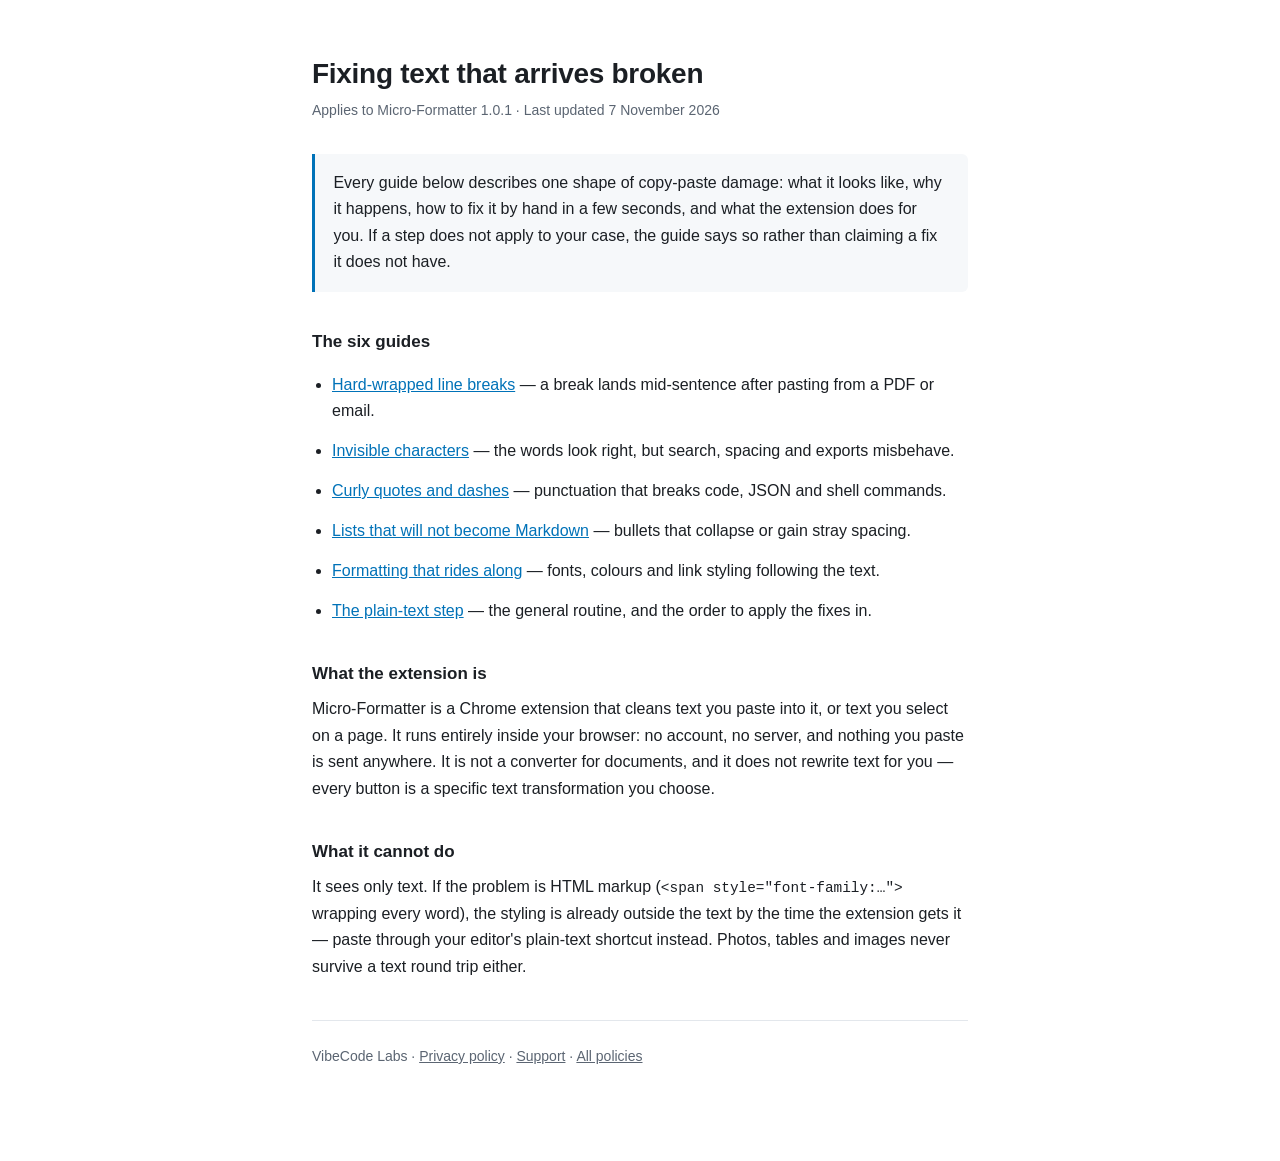
==== docs/index.html @ 6a88b29a "docs: add fix guides for copy-paste damage" ====
<!doctype html>
<html lang="en">
<head>
<meta charset="utf-8">
<meta name="viewport" content="width=device-width, initial-scale=1">
<title>Micro-Formatter — fix guides — VibeCode Labs</title>
<meta name="description" content="Short, specific fixes for text that arrives from another app with its formatting attached: hard-wrapped lines, hidden characters, curly quotes and broken lists.">
<link rel="stylesheet" href="../assets/site.css">
</head>
<body>
<main>

<h1>Fixing text that arrives broken</h1>
<p class="meta">Applies to Micro-Formatter 1.0.1 · Last updated 7 November 2026</p>

<div class="summary">
  <p>Every guide below describes one shape of copy-paste damage: what it looks
  like, why it happens, how to fix it by hand in a few seconds, and what the
  extension does for you. If a step does not apply to your case, the guide says
  so rather than claiming a fix it does not have.</p>
</div>

<h2>The six guides</h2>
<ul>
  <li><a href="reflow/">Hard-wrapped line breaks</a> — a break lands
  mid-sentence after pasting from a PDF or email.</li>
  <li><a href="invisible-characters/">Invisible characters</a> — the words look
  right, but search, spacing and exports misbehave.</li>
  <li><a href="smart-quotes/">Curly quotes and dashes</a> — punctuation that
  breaks code, JSON and shell commands.</li>
  <li><a href="markdown-lists/">Lists that will not become Markdown</a> —
  bullets that collapse or gain stray spacing.</li>
  <li><a href="strip-formatting/">Formatting that rides along</a> — fonts,
  colours and link styling following the text.</li>
  <li><a href="formatting-basics/">The plain-text step</a> — the general
  routine, and the order to apply the fixes in.</li>
</ul>

<h2>What the extension is</h2>
<p>Micro-Formatter is a Chrome extension that cleans text you paste into it, or
text you select on a page. It runs entirely inside your browser: no account, no
server, and nothing you paste is sent anywhere. It is not a converter for
documents, and it does not rewrite text for you — every button is a specific
text transformation you choose.</p>

<h2>What it cannot do</h2>
<p>It sees only text. If the problem is HTML markup (<code>&lt;span
style="font-family:…"&gt;</code> wrapping every word), the styling is already
outside the text by the time the extension gets it — paste through your
editor's plain-text shortcut instead. Photos, tables and images never survive a
text round trip either.</p>

<hr>
<footer>
  <p>VibeCode Labs · <a href="../micro-formatter/">Privacy policy</a> ·
  <a href="../micro-formatter/support.html">Support</a> ·
  <a href="../">All policies</a></p>
</footer>

</main>
</body>
</html>
---- assets/site.css ----
/* One stylesheet for every published page. No web fonts, no imports, nothing
   fetched at runtime: the pages must render identically with networking
   blocked, because someone reading a privacy policy should not need to trust
   a third party to read it. */

:root {
  color-scheme: light dark;
  --bg: #ffffff;
  --fg: #1b1f24;
  --muted: #5b6572;
  --rule: #e3e7ec;
  --accent: #0072b8;
  --card: #f6f8fa;
}

@media (prefers-color-scheme: dark) {
  :root {
    --bg: #14181d;
    --fg: #e8ecf1;
    --muted: #9aa5b1;
    --rule: #2a3138;
    --accent: #6cb8f0;
    --card: #1b2128;
  }
}

* { box-sizing: border-box; }

body {
  margin: 0;
  background: var(--bg);
  color: var(--fg);
  font: 16px/1.65 -apple-system, BlinkMacSystemFont, "Segoe UI", Roboto,
    "Helvetica Neue", Arial, sans-serif;
  -webkit-text-size-adjust: 100%;
}

main {
  max-width: 44rem;
  margin: 0 auto;
  padding: 3.5rem 1.5rem 5rem;
}

h1 {
  font-size: 1.75rem;
  line-height: 1.25;
  letter-spacing: -0.01em;
  margin: 0 0 0.5rem;
}

h2 {
  font-size: 1.0625rem;
  margin: 2.25rem 0 0.5rem;
}

p, li { margin: 0 0 0.85rem; }

ul { padding-left: 1.25rem; }

.meta {
  color: var(--muted);
  font-size: 0.875rem;
  margin: 0 0 2rem;
}

.summary {
  background: var(--card);
  border-left: 3px solid var(--accent);
  border-radius: 0 6px 6px 0;
  padding: 1rem 1.15rem;
  margin: 0 0 2rem;
}

.summary p { margin: 0; }

a { color: var(--accent); }
a:hover { text-decoration: none; }

hr {
  border: 0;
  border-top: 1px solid var(--rule);
  margin: 2.5rem 0 1.5rem;
}

footer {
  color: var(--muted);
  font-size: 0.875rem;
}

footer a { color: var(--muted); }

code,
kbd {
  font-family: ui-monospace, SFMono-Regular, Menlo, Consolas, monospace;
  font-size: 0.9em;
}

kbd {
  border: 1px solid var(--rule);
  border-radius: 3px;
  padding: 0 0.25em;
  background: var(--card);
}
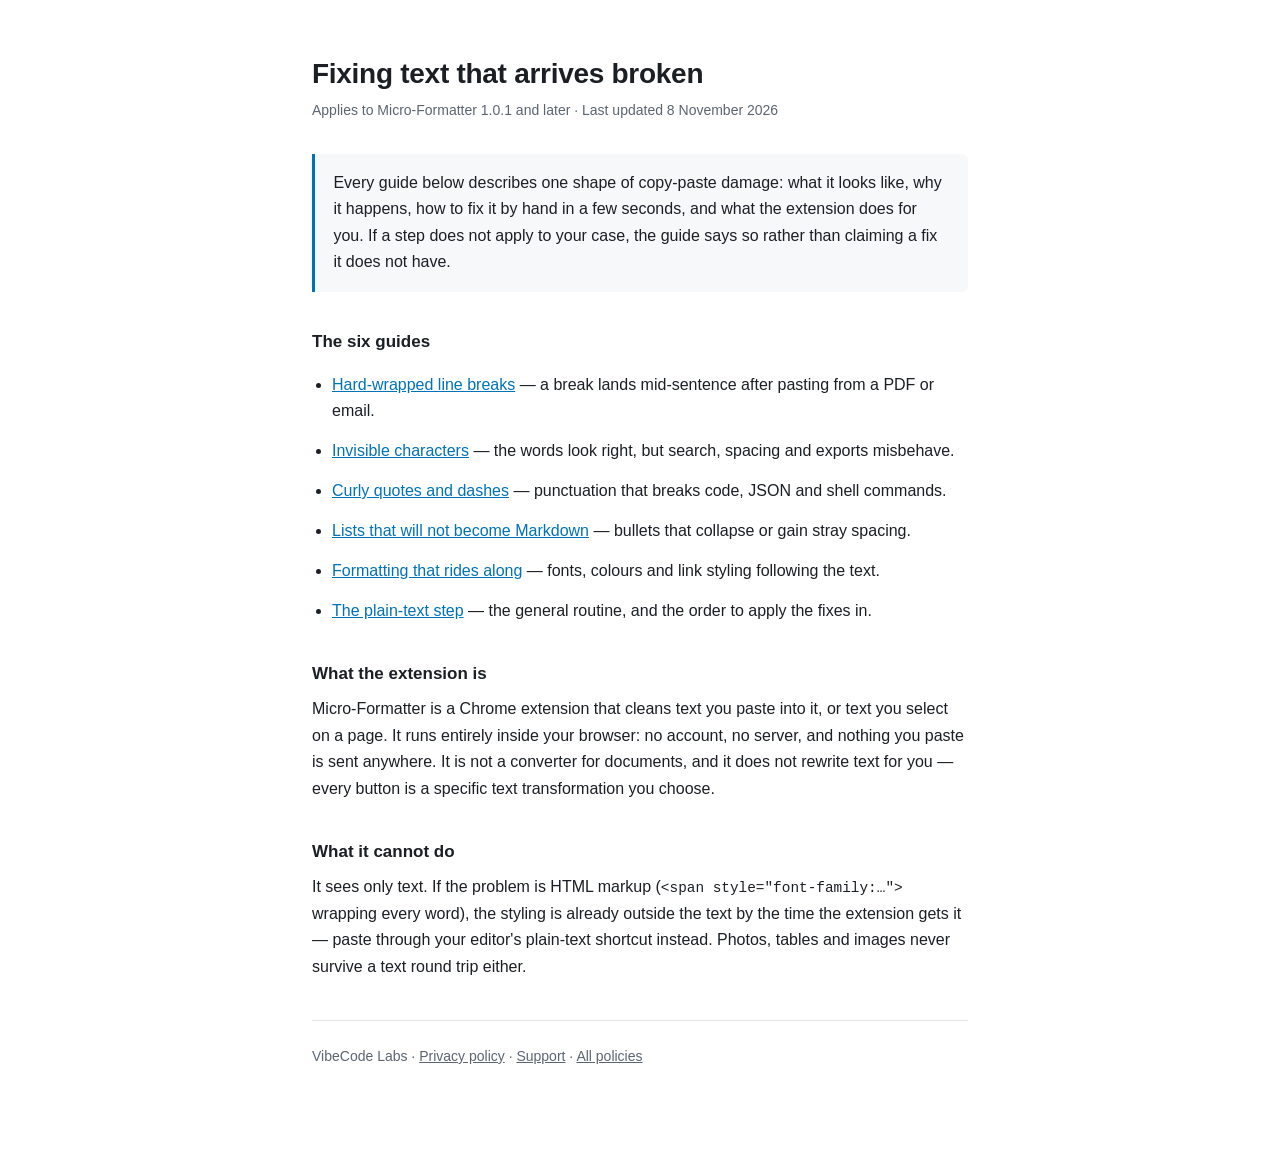
==== commit 75c91927: "docs: update the Micro-Formatter docs and support" ====
--- a/docs/index.html
+++ b/docs/index.html
@@ -11,7 +11,7 @@
 <main>
 
 <h1>Fixing text that arrives broken</h1>
-<p class="meta">Applies to Micro-Formatter 1.0.1 · Last updated 7 November 2026</p>
+<p class="meta">Applies to Micro-Formatter 1.0.1 and later · Last updated 8 November 2026</p>
 
 <div class="summary">
   <p>Every guide below describes one shape of copy-paste damage: what it looks
